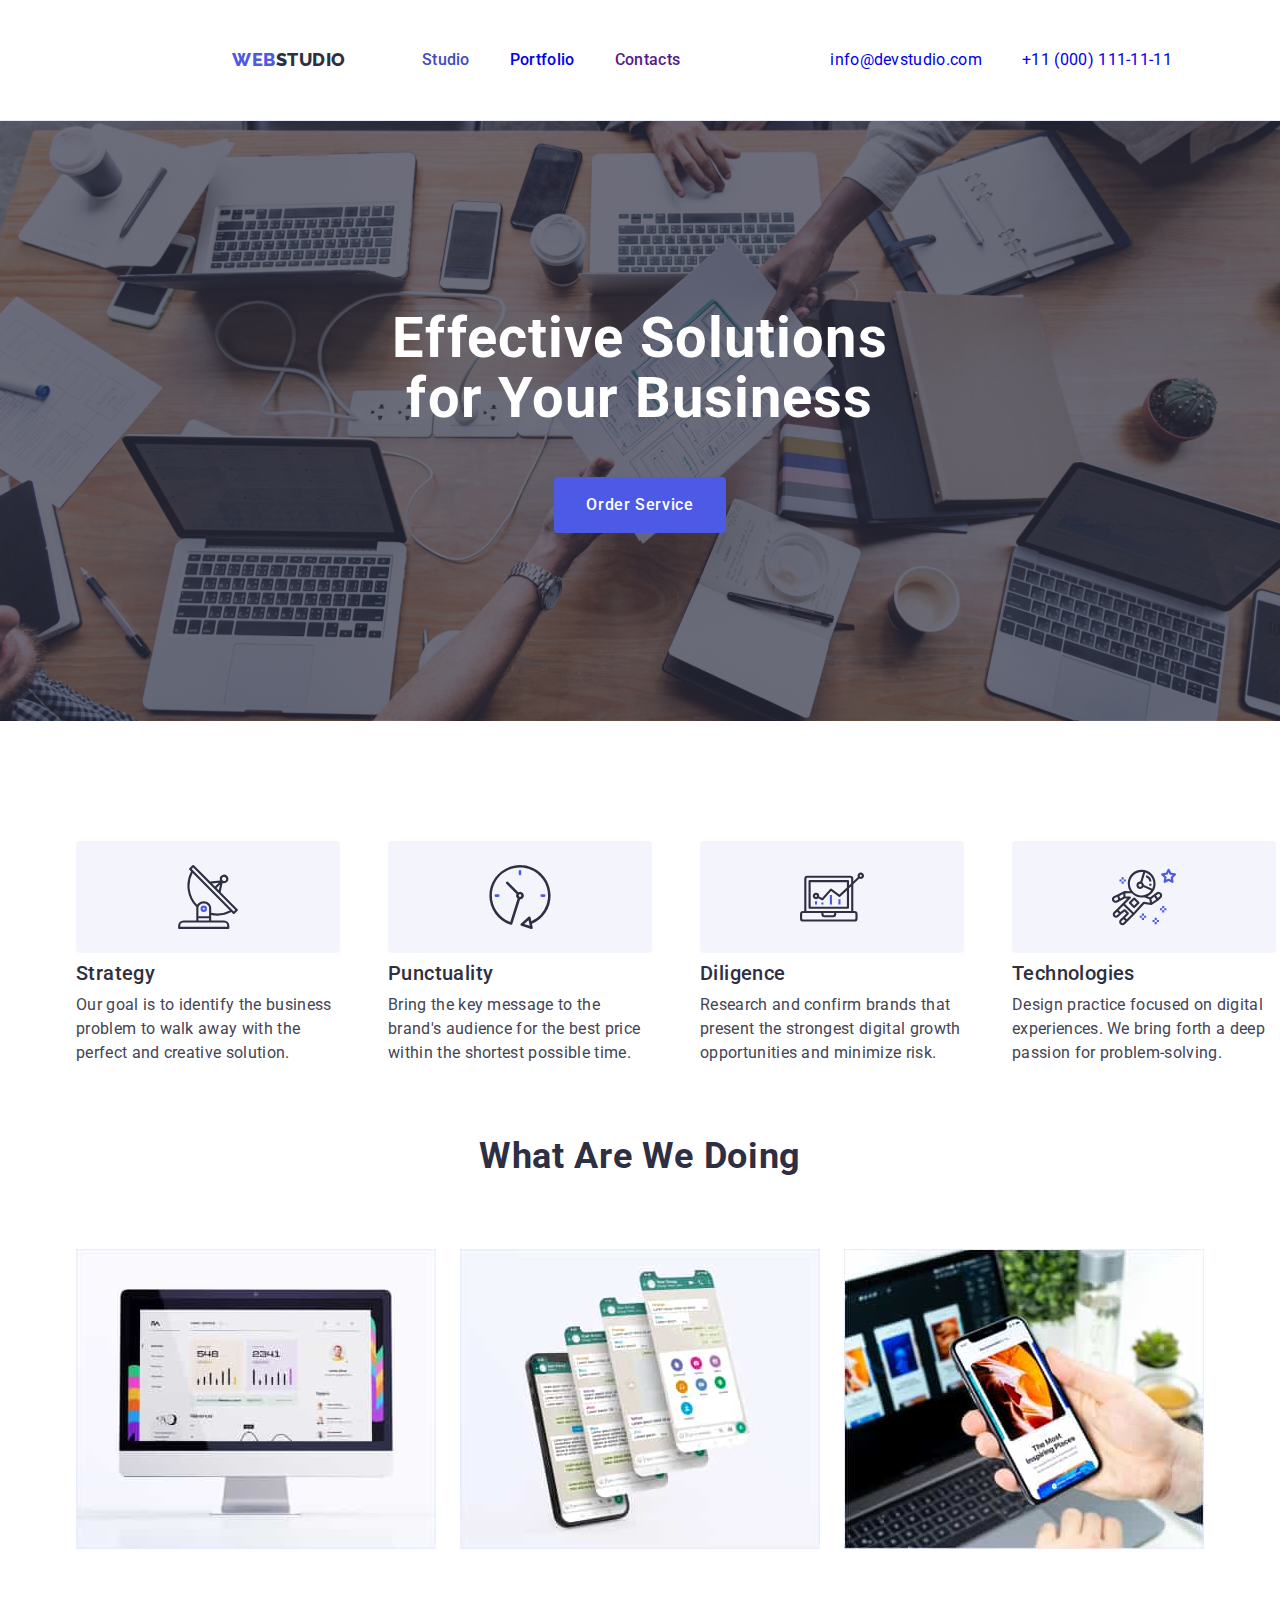
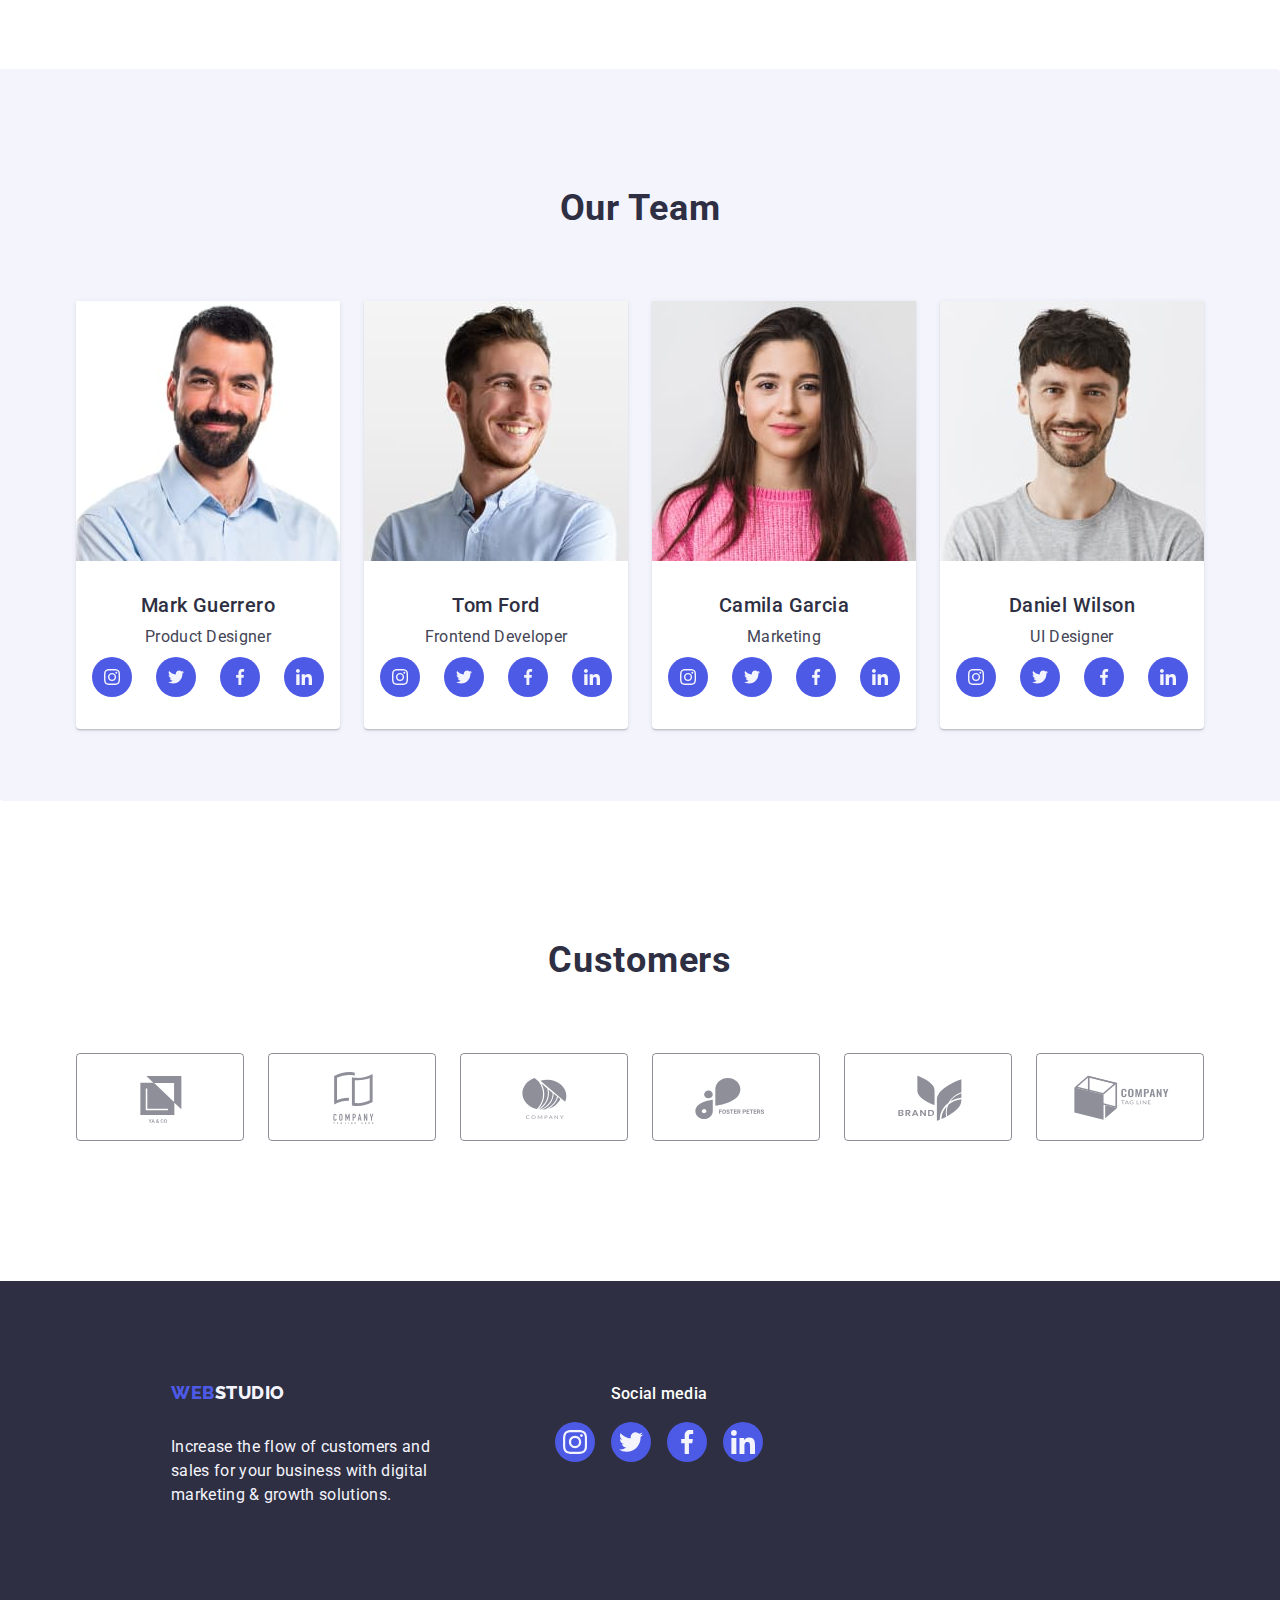
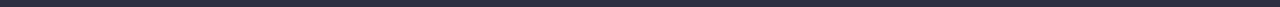
==== index.html @ 2aacd14a "Initial commit" ====
<!DOCTYPE html>
<html lang="en">
<head>
    <meta charset="UTF-8">
    <meta http-equiv="X-UA-Compatible" content="IE=edge" />
    <meta name="viewport" content="width=device-width, initial-scale=1.0">
    
    <link rel="preconnect" href="https://fonts.googleapis.com">
    <link rel="preconnect" href="https://fonts.gstatic.com" crossorigin>
    <link href="https://fonts.googleapis.com/css2?family=Raleway:wght@800&family=Roboto:wght@400;500;700;900&display=swap" rel="stylesheet"
    />
    <link href="https://cdn.jsdelivr.net/npm/modern-normalize@2.0.0/modern-normalize.min.css" rel="stylesheet">
    <link rel="stylesheet" href="./css/styles.css" />
    <!-- <link href="./css/modern-normalize.css" rel="stylesheet"> -->
    <title>Studio</title>
</head>
<body>
    <header class="header-main-class">
        <div class="container nav-all-container">
            <nav class="nav logo-box">
                <a class="logo link logo-layout" href="./index.html">Web<span class="studio-highlight">Studio</span>
                </a>
                <ul class="list menu-nav-box">
                    <li class="menu"><a class="link link-active" href="./index.html">Studio</a></li>
                    <li class="menu"><a class="link" href="./portfolio.html">Portfolio</a></li>
                    <li class="menu"><a class="link" href="">Contacts</a></li> 
                </ul>
            </nav>
            <address class="address">
                <ul class="list menu-address-box">
                    <li class="contact"><a class="link" href="mailto:info@devstudio.com">info@devstudio.com</a></li>
                    <li class="contact"><a class="link" href="tel:+110001111111">+11 (000) 111-11-11</a></li>
                </ul>
            </address>
        </div>
    </header>
    <main>
        <section class="header-main">
            <div class="header-main-layout container">
                <h1 class="title"><span>Effective Solutions</span><br/>for Your Business</h1>
                <button class="button-index modal-btn" type="button" data-modal-open>Order Service</button>
            </div>
        </section>            
        <section class="features-section">
            <div class="features-container container">
                <h2 class="visually-hidden">Solutions</h2>
                <ul class="list features-list">
                  <li class="features-elements list">
                    <div class="icons-container">
                        <svg class="svg-three" width="64" height="64"> <use href="./images/icons.svg#icon-antenna"></use>
                        </svg>
                    </div>
                   <h3 class="highlight-element">Strategy</h3>
                    <p class="akapit"> Our goal is to identify the business problem to walk away with the perfect and creative solution.
                    </p>
                  </li>
                <li class="features-elements list">
                    <div class="icons-container">

                            <svg class="svg-three" width="64" height="64">
                                <use href="./images/icons.svg#icon-clock"></use>
                            </svg>
                    </div>
                    <h3 class="highlight-element">Punctuality</h3>
                    <p class="akapit"> Bring the key message to the brand's audience for the best price within the shortest possible time.
                    </p>
                    </li>
                <li class="features-elements list">
                    <div class="icons-container">

                            <svg class="svg-three" width="64" height="64">
                                <use href="./images/icons.svg#icon-diagram"></use>
                            </svg>

                    </div>
                    <h3 class="highlight-element">Diligence</h3>
                    <p class="akapit">
                            Research and confirm brands that present the strongest digital growth opportunities and minimize risk.
                    </p>
                </li>
                <li class="features-elements list">
                    <div class="icons-container">

                            <svg class="svg-three" width="64" height="64">
                                <use href="./images/icons.svg#icon-astronaut"></use>
                            </svg>

                    </div>
                    <h3 class="highlight-element">Technologies</h3>
                    <p class="akapit">
                            Design practice focused on digital experiences. We bring forth a deep passion for problem-solving.
                    </p>
                </li>
                </ul>
            </div>   
        </section>
        <section class="scope-section list">
            <div class="container scope-section-container">
                <h2 class="subtitle">What are we doing</h2>
                <ul class="list image-container-all">
                    <li class="image-container">
                        <img class="img" src="./images/img_1.jpg" alt="computer" width="360" height="300" />
                    </li>
                    <li class="image-container">
                        <!-- <div class="image_container"> -->
                            <img class="img" src="./images/img_2.jpg" alt="mobilephone" width="360" height="300" />
                        <!-- </div> -->
                    </li>
                    <li class="image-container">
                        <!-- <div class="image_container"> -->
                            <img class="img" src="./images/img_3.jpg" alt="computer&mobilephone" width="360" height="300" />
                        <!-- </div> -->
                    </li>
                </ul>
            </div> 
        </section>
        <section class="people">
            <div class="container-our-team container">
                <h2 class="our-team">Our Team</h2>
                <ul class="list people-box">
                    <li class="list-people">
                        <img class="img" src="./images/img_5.jpg" alt="Smiling bearded man in middle age" width="264" height="260" />
                        <div class="names-positions-box">
                            <h3 class="people-names">Mark Guerrero</h3>
                            <p class="akapit position">Product Designer</p>
                            <ul class="socials list">
                                <li class="socials-logo">
                                    <a class="socials-link" href="">
                                        <svg class="svg-one" width="16" height="16">
                                            <use href="./images/icons.svg#icon-instagram"></use>
                                        </svg>
                                    </a>
                                </li>
                                <li class="socials-logo">
                                    <a class="socials-link" href="">
                                        <svg class="svg-one" width="16" height="16">
                                            <use href="./images/icons.svg#icon-twitter"></use>
                                        </svg>
                                    </a>
                                </li>
                                <li class="socials-logo">
                                    <a class="socials-link" href="">
                                        <svg class="svg-one" width="16" height="16">
                                            <use href="./images/icons.svg#icon-facebook"></use>
                                        </svg>
                                    </a>
                                </li>
                                <li class="socials-logo">
                                    <a class="socials-link" href="">
                                        <svg class="svg-one" width="16" height="16">
                                            <use href="./images/icons.svg#icon-linkedin"></use>
                                        </svg>
                                    </a>
                                </li>
                            </ul>
                        </div>
                    </li>
                    <li class="list-people">
                        <img class="img" src="./images/img_6.jpg" alt="Smiling young man in shirt" width="264" height="260" />
                        <div class="names-positions-box">
                            <h3 class="people-names">Tom Ford</h3>
                            <p class="akapit position">Frontend Developer</p>
                            <ul class="socials list">
                                <li class="socials-logo">
                                    <a class="socials-link" href="">
                                        <svg class="svg-one" width="16" height="16">
                                            <use href="./images/icons.svg#icon-instagram"></use>
                                        </svg>
                                    </a>
                                </li>
                                <li class="socials-logo">
                                    <a class="socials-link" href="">
                                        <svg class="svg-one" width="16" height="16">
                                            <use href="./images/icons.svg#icon-twitter"></use>
                                        </svg>
                                    </a>
                                </li>
                                <li class="socials-logo">
                                    <a class="socials-link" href="">
                                        <svg class="svg-one" width="16" height="16">
                                            <use href="./images/icons.svg#icon-facebook"></use>
                                        </svg>
                                    </a>
                                </li>
                                <li class="socials-logo">
                                    <a class="socials-link" href="">
                                        <svg class="svg-one" width="16" height="16">
                                            <use href="./images/icons.svg#icon-linkedin"></use>
                                        </svg>
                                    </a>
                                </li>
                            </ul>
                        </div>
                    </li>
                    <li class="list-people">
                        <img class="img" src="./images/img_7.jpg" alt="Smiling young woman in sweater" width="264" height="260" />
                        <div class="names-positions-box">
                            <h3 class="people-names">Camila Garcia</h3>
                            <p class="akapit position">Marketing</p>
                            <ul class="socials list">
                                <li class="socials-logo">
                                    <a class="socials-link" href="">
                                        <svg class="svg-one" width="16" height="16">
                                            <use href="./images/icons.svg#icon-instagram"></use>
                                        </svg>
                                    </a>
                                </li>
                                <li class="socials-logo">
                                    <a class="socials-link" href="">
                                        <svg class="svg-one" width="16" height="16">
                                            <use href="./images/icons.svg#icon-twitter"></use>
                                        </svg>
                                    </a>
                                </li>
                                <li class="socials-logo">
                                    <a class="socials-link" href="">
                                        <svg class="svg-one" width="16" height="16">
                                            <use href="./images/icons.svg#icon-facebook"></use>
                                        </svg>
                                    </a>
                                </li>
                                <li class="socials-logo">
                                    <a class="socials-link" href="">
                                        <svg class="svg-one" width="16" height="16">
                                            <use href="./images/icons.svg#icon-linkedin"></use>
                                        </svg>
                                    </a>
                                </li>
                            </ul>
                        </div>
                    </li>
                    
                    <li class="list-people">
                        <img class="img" src="./images/img_8.jpg" alt="Smiling bearded young man in tshirt" width="264" height="260" />
                        <div class="names-positions-box">
                            <h3 class="people-names">Daniel Wilson</h3>
                            <p class="akapit position">UI Designer</p>
                            <ul class="socials list">
                                <li class="socials-logo">
                                    <a class="socials-link" href="">
                                        <svg class="svg-one" width="16" height="16">
                                            <use href="./images/icons.svg#icon-instagram"></use>
                                        </svg>
                                    </a>
                                </li>
                                <li class="socials-logo">
                                    <a class="socials-link" href="">
                                        <svg class="svg-one" width="16" height="16">
                                            <use href="./images/icons.svg#icon-twitter"></use>
                                        </svg>
                                    </a>
                                </li>
                                <li class="socials-logo">
                                    <a class="socials-link" href="">
                                        <svg class="svg-one" width="16" height="16">
                                            <use href="./images/icons.svg#icon-facebook"></use>
                                        </svg>
                                    </a>
                                </li>
                                <li class="socials-logo">
                                    <a class="socials-link" href="">
                                        <svg class="svg-one" width="16" height="16">
                                            <use href="./images/icons.svg#icon-linkedin"></use>
                                        </svg>
                                    </a>
                                </li>
                            </ul>
                        </div>
                    </li>
                </ul>
            </div>
        </section>
        <section class="section-clients">
            <div class="container">
                <h2 class="clients-title">Customers</h2>
                <ul class="list clients">
                    <li class="clients-link-list">
                        <a class="clients-link" href="">
                            <svg class="svg-two" width="104" height="56"> 
                                <use href="./images/icons.svg#icon-Customer_Logo_1"></use>
                            </svg>
                        </a>
                    </li>
                    <li class="clients-link-list">
                        <a class="clients-link" href="">
                            <svg class="svg-two" width="104" height="56">
                                <use href="./images/icons.svg#icon-Customer_Logo_2"></use>
                            </svg>
                        </a>
                    </li>
                    <li class="clients-link-list">
                        <a class="clients-link" href="">
                            <svg class="svg-two" width="104" height="56">
                                <use href="./images/icons.svg#icon-Customer_Logo_3"></use>
                            </svg>
                        </a>
                    </li>
                    <li class="clients-link-list">
                        <a class="clients-link" href="">
                            <svg class="svg-two" width="104" height="56">
                                <use href="./images/icons.svg#icon-Customer_Logo_4"></use>
                            </svg>
                        </a>
                    </li>
                    <li class="clients-link-list" >
                        <a class="clients-link" href="">
                            <svg class="svg-two" width="104" height="56">
                                <use href="./images/icons.svg#icon-Customer_Logo_5"></use>
                            </svg>
                        </a>
                    </li>
                    <li class="clients-link-list">
                        <a class="clients-link" href="">
                            <svg class="svg-two" width="104" height="56">
                                <use href="./images/icons.svg#icon-Customer_Logo_6"></use>
                            </svg>
                        </a>
                    </li>
                </ul>
            </div>
        </section>
    </main>

        <footer class="page-footer">
            <div class="footer-container container">
                <div class="footer-logo-akapit">
                    <a class="logo link logo-footer-box" href="./index.html">
                        Web<span style="color:#F4F4FD" class="studio-highlight">Studio</span>
                    </a>
                    <p class="footer-info">
                        Increase the flow of customers and sales for your business with digital marketing & growth solutions.
                    </p>
                </div>
                <div class="footer-socials-container">
                    <p class="text-akapit-socials">Social media</p>
                    <ul class="footer-socials footer-list">
                        <li class="socials-logo">
                            <a class="footer-socials-link" href="">
                                <svg class="svg-one" width="24" height="24">
                                    <use href="./images/icons.svg#icon-instagram"></use>
                                </svg>
                            </a>
                        </li>
                        <li class="socials-logo">
                            <a class="footer-socials-link" href="">
                                <svg class="svg-one" width="24" height="24">
                                    <use href="./images/icons.svg#icon-twitter"></use>
                                </svg>
                            </a>
                        </li>
                        <li class="socials-logo">
                            <a class="footer-socials-link" href="">
                                <svg class="svg-one" width="24" height="24">
                                    <use href="./images/icons.svg#icon-facebook"></use>
                                </svg>
                            </a>
                        </li>
                        <li class="socials-logo">
                            <a class="footer-socials-link" href="">
                                <svg class="svg-one" width="24" height="24">
                                    <use href="./images/icons.svg#icon-linkedin"></use>
                                </svg>
                            </a>
                        </li>
                    </ul>
                </div>
            </div>
        </footer>
        <!--  do backdrop okna modalnego dodaj jako tekst: data-modal -->
        <div class="backdrop is-hidden" data-modal>
            <div class="modal">
                <button type="button" class="close-btn" data-modal-close>
                    <svg class="svg-four" width="8" height="8">
                        <use href="./images/icons.svg#icon-close"></use>
                    </svg>
                </button>
            </div>
        </div>
               
        <script src="./js/modal.js"></script>
</body>
</html>
---- css/styles.css ----
*, *::before, *::after {
    box-sizing: border-box;
    padding: 0;
    margin: 0;    
}

.img {
    display: block;
    max-width: 100%;
    height: auto;
}

:root {
    --iris-color: #4D5AE5;
    --ocean-color: #404BBF;
    --navyblue-color:#2E2F42;
    --green-color: #31D0AA;
    --slate-color: #434455;
    --light-slate-color: #8E8F99;
    --cornflower-color: #E7E9FC;
    --cloud-color: #F4F4FD;
    --navyblue-modal-color: #2E2F42;
    --grey-color: #2E2F42;
    --white-color: #FFFFFF;
    --dairy-color: #FCFCFC;   
    }

body {
    font-family: 'Roboto', sans-serif;
    color: var(--slate-color);
    line-height: 1.6;
    background-color: var(--white-color);
}

header {
    background-color: var(--white-color);
}

a {
    text-decoration: none;
}

/* klasa menu dla index.html */
.menu {
    color: var(--navyblue-color);
    font-weight: 500;
    font-size: 16px;
    line-height: 1.5;
    letter-spacing: 0.02em;
    padding: 24px 0;
    display: inline-block;
}

.menu:hover,
.menu:focus {
    color: var(--ocean-color);
}

.menu:active {
    color: var(--ocean-color);
}

/* tu skonczylam sprawdzac */
/* dodac address list slate na ocean */

.contact {
    font-size: 16px;
    line-height: 1.5;
    letter-spacing: 0.02em;
    color: var(--slate-color);
    padding: 24px 0;
}
.contact:hover,
.contact:focus {
    color: var(--ocean-color);
}
.contact:active {
    color: var(--ocean-color);
}

.contact {
    font-size: 16px;
    line-height: 1.5;
    letter-spacing: 0.02em;
    font-weight: 400;
}

/* main section h1, przycisk Order Service na index.html przyciski w portfolio*/

.list-buttons {
    font-size: 56px;
    line-height: 1.07;
    text-align: center;
    letter-spacing: 0.02em;
    color: var(--white-color);
}

/* main section, przycisk Order Service na index.html 
/* class= "buttons" */
.button-index {
    font-family: inherit;
    list-style: none;
    font-family: "Roboto", sans-serif;
    font-weight: 500;
    font-size: 16px;
    line-height: 1.5;
    letter-spacing: 0.04em;
    color: var(--white-color);
    background-color: var(--iris-color);
    cursor: pointer;
    padding: 16px 32px 16px 32px;
    min-width: 169px;
    border: none;
    border-radius: 4px;
    transition: background-color 250ms cubic-bezier(0.4, 0, 0.2, 1);
}

/* .button-index {
    display: block;
    justify-content: center;
    height: 56px;
    margin-top: 48px;
    margin: auto;
} */



.button-index:focus,
.button-index:hover {
    color: var(--white-color);
    background-color: var(--ocean-color);
    cursor: pointer;
}

/* tło dla tekstu effective solutions w HERO SECTION index.html */
.header-main {
    padding: 188px 0;
    max-width: 1440px;
    width: 100%;
    background-color: #2E2F42;
    background-image: linear-gradient(rgba(46, 47, 66, 0.7), rgba(46, 47, 66, 0.7)), url(../images/people-office-1.jpg);
    /* background: linear-gradient(rgba(46,47,66,0.7), rgba(46,47,66,0.7)), url(./images/people-office\ 1.jpg), var(--grey-color, #2e2f42); */
    background-size: cover;
    background-position: center;
    background-repeat: no-repeat;
    margin: auto;
}
.header-main-layout {
    display: flex;
    flex-direction: column;
    align-items: center;
}
/* nagłówek h1 */
.title {
    font-weight: 700;
    font-size: 56px;
    line-height: 1.07;
    text-align: center;
    letter-spacing: 0.02em;
    color: #FFFFFF;
    margin-bottom: 48px;
    max-width: 496px;
}
/* przycisk order service dla index.html */

/* logo w nawigacji */
.logo {
    font-family: "Raleway", sans-serif;
    font-weight: 800;
    font-size: 18px;
    line-height: 1.17;
    letter-spacing: 0.03em;
    text-decoration: none;
    text-transform: uppercase;
    color: var(--iris-color);
    }

    /* logo dwukolorowe WEBSTUDIO */
.highlight {
     color: var(--iris-color);
}
.studio-highlight {
    color: var(--navyblue-color);
}

.list {
    list-style: none;
    font-style: normal;
}

.link {
    text-decoration: none;
    display: inline-block;
    transition: color 250ms cubic-bezier(0.4, 0, 0.2, 1);
}

.pointer {
    cursor: pointer;
}

.address {
    font-style: normal;
    transition: color 250ms cubic-bezier(0.4, 0, 0.2, 1);
}

/* druga sekcja 'Solutions' */
.list features {
    list-style: none;
}
.highlight-element {
    font-family: "Roboto", sans-serif;
    font-weight: 500;
    font-size: 20px;
    line-height: 1.2;
    letter-spacing: 0.02em;
    color: var(--navyblue-color);
    margin-bottom: 8px;
    text-align: center;
}
.akapit {
    font-family: "Roboto", sans-serif;
    font-weight: 400;
    font-size: 16px;
    line-height: 1.5;
    letter-spacing: 0.02em;
    color: var(--slate-color);
    text-align: left;
}
/* trzecia sekcja 'What we are doing'*/
.subtitle {
    font-size: 36px;
    line-height: 1.11;
    text-align: center;
    letter-spacing: 0.02em;
    text-transform: capitalize;
    text-decoration: none;
    color: var(--navyblue-color);
}

/* czwarta sekcja Our Team */
.people {
    background-color: var(--cloud-color);
}
.our-team {
    font-size: 36px;
    line-height: 1.11;
    text-align: center;
    letter-spacing: 0.02em;
    text-transform: capitalize;
    text-decoration: none;
    color: var(--navyblue-color);
}

.people-names {
    font-weight: 500;
    font-size: 20px;
    line-height: 1.2;
    letter-spacing: 0.02em;
    text-decoration: none;
    color: var(--navyblue-color);
}

.list-people {
    color: var(--slate-color);
    background-color: var(--white-color);
}
    
/* Dodanie ikon SVG social media */
.socials {
    display: flex;
    justify-content: center;
    align-items: center;
    gap: 24px;
    margin-top: 8px;
}

.socials-logo {
    width: 40px;
    height: 40px;
}

/* Dla linku w klasie ustawiony jest styl width: 100%,
który ustawia szerokość elementu na 100% szerokości kontenera rodzicielskiego. Dla linku w klasie ustawiony jest styl height: 100%, który ustawia wysokość elementu na 100% wysokości kontenera rodzicielskiego */
.socials-link {
    width: 100%;
    height: 100%;
    background-color: var(--iris-color);
    border-radius: 50%;
    display: flex;
    align-items: center;
    justify-content: center;
    transition: background-color 250ms cubic-bezier(0.4, 0, 0.2, 1);
}
.socials-link:hover {
    background-color: var(--ocean-color);
}
.socials-link:focus {
    background-color: var(--ocean-color);
}
.socials-link:active {
    background-color: var(--ocean-color);
}
.svg-one {
    fill: #F4F4FD;
}
/* Dla znacznika svg w klasie ustawiony jest styl fill: currentColor;służący do ustawienia wartości koloru odpowiadającej elementowi rodzicielskiemu (w tym celu należy usunąć właściwość fill w sprite dla ikony) */
.svg-two {
    fill: currentColor;
}

/* Sekcja 5 Klienci */
.section-clients {
    padding-top: 120px;
    padding-bottom: 120px;
    display: flex;
    justify-content: center;
    height: 200px;
    margin: 120px 0;
    align-items: center;
}

/* nagłówek h2 Customers */
.clients-title {
    font-weight: 700;
    font-size: 36px;
    line-height: 1.11;
    text-align: center;
    letter-spacing: 0.02em;
    text-transform: capitalize;
    color: var(--navyblue-color);
    margin-bottom: 72px;
}
/* lista klientów clients */
.clients {
    display: flex;
    justify-content: space-evenly;
    flex-wrap: wrap;
    gap: 24px;
}
/* Dla pierwszego punktu listy clients */
.clients-link-list {
    /* flex-basis: calc((100% - 120px) / 2); */
    width: calc((100% - 120px) / 6);
    height: 88px;
}
/* W pierwszym punkcie listy znajduje się link */
.clients-link {
    width: 100%;
    height: 100%;
    display: flex;
    align-items: center;
    justify-content: center;
    color: var(--light-slate-color);
    border: 1px solid var(--light-slate-color);
    border-radius: 4px;
    transition: border-color 250ms cubic-bezier(0.4, 0, 0.2, 1), color 250ms cubic-bezier(0.4, 0, 0.2, 1);
}

.clients-link:hover,
.clients-link:focus {
    border-color: var(--ocean-color);
    color: var(--ocean-color);
}
.clients-link:active {
    color: var(--ocean-color);
    border-color: var(--ocean-color);
}

/* sekcja main dla portfolio.html */
.buttons {
    list-style: none;
    font-family: "Roboto", sans-serif;
    font-weight: 500;
    font-size: 16px;
    line-height: 1.5;
    letter-spacing: 0.04em;
    color: var(--iris-color);
    background-color: var(--cloud-color);
 }

.buttons:focus,
.buttons:hover {
    color: var(--white-color);
    background-color: var(--ocean-color);
    box-shadow: 0px 3px 1px rgba(0, 0, 0, 0.1), 0px 2px 1px rgba(0, 0, 0, 0.08), 0px 2px 2px rgba(0, 0, 0, 0.12);
    cursor: pointer;
    }

/* nie moze byc pusty naglowek dla portfolio.html*/
.visually-hidden {
    color: var(--white-color);
}

.list {
    list-style: none;
}

.header-list {
    font-weight: 500;
    font-size: 20px;
    line-height: 1.2;
    letter-spacing: 0.02em;
    color: #2e2f42;
}

.paragraph {
    font-size: 16px;
    line-height: 1.5;
    letter-spacing: 0.02em;
    color: var(--slate-color);
}

.link{
    text-decoration: none;
}

/* nagłówek - dodwanie kontenerów lekcja 3*/

/* nawigacja dla Index i Portfolio*/
/* Dla headera przypisane są klasy */
.header-main-class {
    display: flex;
    border-bottom: 1px solid #E7E9FC;
    box-shadow: 0px 2px 1px rgba(46, 47, 66, 0.08), 0px 1px 1px rgba(46, 47, 66, 0.16), 0px 1px 6px rgba(46, 47, 66, 0.08);
}
/* Wewnątrz headera znajduje się div - kontener zawierający wszystkie pozostałe elementy headera */
.nav-all-container {
    display: flex;
    /* gap: 332px; */
    /* justify-content: first baseline; */
    align-items: center;
    width: 1440px;
    /* margin-bottom: 16px; */
}
/* Dla kontenera przypisana jest dodatkowa domyślna klasa container,która służy do standaryzacji rozmiarów treści */
.container {
    width: 1158px;
    margin: 0 auto;
    padding-left: 15px;
    padding-right: 15px;
}
/* Wewnątrz headera znajduje się nav */
/* Dla nav styl display: flex;służący do ułożenia logo i menu w jednym wierszu; styl align-items: center;
służący do pionowego wyrównania nawigacji i kontaktów */
.nav {
    display: flex;
    justify-content: flex-start;
    align-items: center;
    background-color: var(--white-color);
    /* padding: 20px; */
    border-color: var(--cornflower-color);
}
/* Wewnątrz nawigacji znajduje się logo */
.logo {
    margin-left: 156px;
    margin-right: 76px;
}
/* Wewnątrz nawigacji znajduje się menu "menu-nav-box" */
.menu-nav-box {
    display: flex;
    gap: 40px;
    margin-right: 150px;
}

.link-active {
    position: relative;
    color: var(--ocean-color);
    transition: color 250ms cubic-bezier(0.4, 0, 0.2, 1);
}
/* Wewnątrz znacznika address znajduje się lista,
dla której przypisane są klasy */
.menu-address-box {
    display: flex;
    justify-content: center;
    align-items: center;
    gap: 40px;
    padding: 24px 0;
}
.logo-box {
    display: flex;
    justify-content: center;
    align-items: center;
}
.logo-layout {
    margin-right: 76px;
    padding: 24px 0;
    display: inline-block;
}

/* sekcja pierwsza description Solutions */
/* .descriptions {
    padding-top: 188px;
    padding-bottom: 188px;
} */
.title {
    display:block;
    max-width: 496px;
    margin: auto;
    margin-bottom: 48px;
}


/* druga sekcja Solutions */
.features-section {
    display: flex;
    padding-top: 120px;
    padding-bottom: 120px;
}
.features-list {
    display: flex;
    gap: 24px;
    /* flex-wrap: wrap; */
    /* margin-right: 24px; */
    /* width: calc((100% - 72px)/4); */
}
/* Dla pierwszego punktu listy w klasie ustawiony jest styl width: calc((100% - 72px) / 4); służący do określenia szerokości punktu listy (odejmujemy sumę odstępów między punktami od całkowitej szerokości ekranu i dzielimy to przez liczbę punktów listy) (można również użyć width calc((100% - 3 * 24px) / 4) lub flex-basis: calc((100% - 3 * 24px) / 4), lub flex-basis: calc((100% - 72px) / 4)) */
.features-elements {
    flex-basis: 100%;
    flex-basis: calc((100% - 72px) / 2);
    flex-basis: calc((100% - 72px) / 4);
}

.icons-container {
    display: flex;
    align-items: center;
    justify-content: center;
    /* height: 112px; */
    background-color: #F4F4FD;
    background-size: 264px;
    padding: 24px 100px;
    border-radius: 4px;
    margin-bottom: 8px;
}



/* nagłówek h3 np.Strategy */
.highlight-element {
    /* width: 264px;
    height: 24px; */
    margin-bottom:8px;
    text-align: left;
    /* line-height: 24px;
    font-size: 20px; */
}
.akapit {
    width: 264px;
    height: 24px;
    font-size: 16px;
}

/* wzorzec .visually-hidden do ukrycia nagłówka (zbiór styli wykorzystywanych do pełnego ukrycia elementu)*/
.visually-hidden {
    position: absolute;
    width: 1px;
    height: 1px;
    margin: -1px;
    border: 0;
    padding: 0;
    white-space: nowrap;
    clip-path: inset(100%);
    clip: rect(0 0 0 0);
    overflow: hidden;
}
.features-elements {
    display: flex;
    flex-direction: column;
    margin-right: 24px;

}
.logo-footer-box {
    margin-bottom: 16px;
}

/* trzecia sekcja images What are we doing */
.scope-section {
    display: block;
    /* display: flex;
    flex-direction: column; */
    padding-bottom: 120px 0;
    /* margin-bottom: 10px; */
}
/* nagłówek h2 What are we doing */
.subtitle {
    font-weight: 700;
    font-size: 36px;
    line-height: 1.11;
    text-align: center;
    letter-spacing: 0.02em;
    text-transform: capitalize;
    color: var(--navyblue-color);
    margin-bottom: 72px;
    /* padding-bottom: 120px; */
    /* display: flex; */
    /* justify-content: center; */
}
/* Dla listy w klasie ustawiony jest styl display: flex;
służący do ułożenia elementów listy poziomo w rzędzie */
.image-container-all {
    display: flex;
    gap: 24px;
    /* padding-bottom: 120px;
    margin-bottom: 120px; */
}
/* Dla pierwszego punktu listy przypisane są klasy o długości co najmniej 3 znaków,składające się z małych liter alfabetu łacińskiego i mogące zawierać myślnik lub podkreślnik */
/* Dla pierwszego punktu listy w klasie ustawiony jest styl width: calc((100% - 48px) / 3);
służący do określenia szerokości punktu listy (odejmujemy sumę odstępów między punktami od całkowitej szerokości ekranu i dzielimy to przez liczbę punktów listy) (można użyć width: calc((100% - 3 * 16px) / 3) lub flex-basis: calc((100% - 48px) / 3), lub flex-basis: calc((100% - 3 * 16px) / 3)) */
.image-container {
    width: calc((100% - 48px)/3);
}

/* czwarta sekcja our team */
.people {
    height: 732px;
    padding-bottom: 120px;
    padding-top: 120px;
    display: flex;
    flex-direction: column;
    border-top-left-radius: 0px;
    border-top-right-radius: 0px;
    border-top-right-radius: 4px;
    border-bottom-left-radius: 4px;
    margin-top: 120px;
}
/* .container-our-team {
    display: inline; */
    /* display: block; */
    /* display: flex;
    flex-direction: column;
    border-radius: 0px 0px 4px 4px;
    width: 1440px;
    height: 732px;
} */
/* nagłówek h2 our team */
.our-team {
    font-weight: 700;
    font-size: 36px;
    line-height: 1.11;
    text-align: center;
    letter-spacing: 0.02em;
    text-transform: capitalize;
    color: var(--navyblue-color);
    margin-bottom: 72px;
    /* justify-content: center; */
}
/* cały box dla zdj nagłówka h3 i paragrafu */
.people-box {
    display: flex;
    flex-wrap: wrap;
    justify-content: center;
    gap: 24px;
}
/* Dla pierwszego punktu listy */
.list-people {
    background-color: var(--white-color);
    display: flex;
    flex-direction: column;
    border-radius: 0px 0px 4px 4px;
    flex-basis: 100%;
    max-width: 264px;
    /* width: 1440px;
    height: 380px; */
    /* width: calc((100% - 72px)/4); */
    box-shadow: 0px 2px 1px 0px rgba(46, 47, 66, 0.08), 0px 1px 1px 0px rgba(46, 47, 66, 0.16), 0px 1px 6px 0px rgba(46, 47, 66, 0.08);
    /* box-shadow: 0px 1px 6px rgba(46,47,66,0.08), 0px 1px 1px rgba(46,47,66,0.16), 0px 2px 1px rgba(46,47,66,0.08); */
}
/* W pierwszym punkcie listy znajduje się div,który służy jako kontener dla imienia pracownika i nazwy jego stanowiska */
.names-positions-box {
    display: flex;
    flex-direction: column;
    align-items: center;
    padding: 32px 0;
    /* width: 264px;
    height: 168px; */
}
/* nagłówek h3 imie i nazwisko */
.people-names {
    font-weight: 500;
    font-size: 20px;
    line-height: 1.2;
    letter-spacing: 0.02em;
    color: var(--navyblue-color);
    margin-bottom: 8px;
    text-align: center;
}
/* W kontenerze drugim elementem jest akapit p */
.position {
    font-size: 16px;
    line-height: 1.5;
    letter-spacing: 0.02em;
    color: var(--slate-color);
    text-align: center;
}


/* --------------------- FOOTER ---------------------*/
.page-footer {
    background-color: #2e2f42;
    padding-top: 100px;
    padding-bottom: 100px;
    margin-top: 120px;
}

.p {
    font-size: 16px;
    color: #F4F4FD;
}

/* Dla div w klasie ustawiony jest styl align-items: baseline,
który ustawia wyrównanie elementów w kierunku poprzecznym wzdłuż głównej osi kontenera względem linii bazowej tekstu pierwszego wiersza każdego elementu */
.footer-container {
    display: flex;
    align-items: baseline;
    flex-wrap: wrap;
    width: 1440px;
    /* height: 312px; */
}
.footer-logo-akapit {
    margin-right: 120px;
}
.logo {
    font-family: "Raleway", sans-serif;
    color: var(--iris-color);
    font-size: 18px;
    font-weight: 800;
    text-transform: uppercase;
    line-height: 1.17;
    letter-spacing: 0.03em;
}
/* .logo-footer-box {
    display: inline-block;
    margin-bottom: 16px;
} */

.footer-info {
    line-height: 1.5;
    color: var(--cloud-color);
    letter-spacing: 0.02em;
    display: block;
    margin-left: 156px;
    width: 264px;
    margin-top: 16px;
}

.text-akapit-socials {
    font-weight: 500;
    font-size: 16px;
    font-style: normal;
    line-height: 24px;
    letter-spacing: 0.32px;
    color: var(--white-color);
    margin-bottom: 16px;
    text-align: center;
}
.footer-socials {
    display: flex;
    gap: 16px;
    justify-content: space-evenly;
}
.footer-list {
    list-style: none;
}

.footer-socials-link {
    width: 100%;
    height: 100%;
    background-color: var(--iris-color);
    border-radius: 50%;
    display: flex;
    align-items: center;
    justify-content: center;
    transition: background-color 250ms cubic-bezier(0.4, 0, 0.2, 1);
}
.footer-socials-link:hover,
.footer-socials-link:focus {
    background-color: var(--green-color);
}
.footer-socials-link:active {
    background-color: var(--green-color);
}

/* strona Portfolio.html main */

/* Wewnątrz znacznika main znajduje się sekcja utworzona za pomocą znacznika section */
.buttons-main {
    padding-top: 96px;
    padding-bottom: 120px;
}
/* Cała treść sekcji jest umieszczona w kontenerze utworzonym przy użyciu znacznika div. Dla tego div przypisana jest domyślna klasa container. Wewnątrz kontenera znajduje się lista */

/* display flex służy do ułożenia elementów listy poziomo w jednym rzędzie; justify-content: center służy do wyśrodkowania elementów potomnych listy; styl gap: 24px służy do określenia odstępów między punktami listy; styl margin-bottom: 72px,
który służy do określenia odstępu od listy */
.list-buttons {
    display: flex;
    justify-content: center;
    gap: 24px;
    margin-bottom: 72px;
}
/* W pierwszym punkcie listy znajduje się przycisk */
.buttons {
    padding: 12px 24px;
    border: 1px solid #e7e9fc;
    border-radius: 4px;
}
.buttons:focus,
.buttons:hover {
    border: 1px solid transparent;
    border-radius: 4px;
}
/* Jeszcze jedna lista wewnątrz kontenera - zdjęcia - styl flex-wrap: wrap;służący do przenoszenia elementów listy do nowego wiersza, jeśli nie ma wystarczająco dużo miejsca w poprzednim*/
.buttons-link {
    display:flex;
    flex-wrap: wrap;
    column-gap: 24px;
    row-gap: 48px;
}
/* Dla pierwszego punktu listy w klasie ustawiony jest styl width: calc((100% - 48px) / 3);służący do określenia szerokości punktu listy (odejmujemy sumę odstępów między punktami od całkowitej szerokości ekranu i dzielimy to przez liczbę punktów listy w jednym wierszu) */
.list-link-buttons {
    width: calc((100% - 48px) / 3);
    display: block;
    transition: box-shadow 250ms cubic-bezier(0.4, 0, 0.2, 1);
}

/* Przy najechaniu na link, zastosowany do niego zostaje styl box-shadow o wartości 0px 1px 6px rgba(46, 47, 66, 0.08),0px 1px 1px rgba(46, 47, 66, 0.16), 0px 2px 1px rgba(46, 47, 66, 0.08);służący do określenia cienia dla elementu przy najechaniu myszą */
.image-link {
    display: block;
}
.image-link:focus,
.image-link:active,
.image-link:hover {
    box-shadow:
    0px 1px 6px rgba(46, 47, 66, 0.08),
    0px 1px 1px rgba(46, 47, 66, 0.16),
    0px 2px 1px rgba(46, 47, 66, 0.08);
}

/* Wewnątrz pierwszego punktu listy znajduje się link. W linku znajduje się kontener dla nazwy i kategorii aplikacji,
który jest utworzony za pomocą znacznika div*/
.name-cat-app-box {
    padding: 32px 16px;
    border: 1px solid #e7e9fc;
    border-top: none;
}
/* Dla nagłówka w klasie ustawiony jest styl margin-bottom: 8px,który służy do określenia odstępu między akapitem a nagłówkiem */
.header-list {
    margin-bottom: 8px;
}

.list-link-buttons:hover .overlay-text,
.list-link-buttons:focus .overlay-text {
    transform: translateY(0%);
}


/* ========= START BACKDROP ========== */

/* Otwieranie/zamykanie okna modalnego Okno modalne z formularzem zgłoszeniowym otwiera się po kliknięciu na przycisk "Zamów usługę" . Aby skrypt działał,
musisz dodać specjalne atrybuty do znaczników HTML,po których skrypt wyszukuje elementy: data-modal-open - do przycisku otwierania okna modalnego. data-modal-close - do przycisku zamykania okna modalnego. data-modal - do backdrop okna modalnego.*/
/* Dla div w klasie ustawiony jest styl position: fixed,
który unieruchamia element na stronie i nie pozwala mu przesuwać się względem jego kontenera lub elementu nadrzędnego podczas przewijania strony */
.backdrop {
    position: fixed;
    left: 0;
    top: 0;
    width: 100%;
    height: 100%;
    background-color: rgba(46,47,66,0.4);
    transition: opacity 250ms cubic-bezier(0.4, 0, 0.2, 1), visibility 250ms cubic-bezier(0.4, 0, 0.2, 1);
}
.modal {
    position: absolute;
    left: 50%;
    top: 50%;
    transform: translate(-50%,-50%) scale(1);
    width: 408px;
    min-height: 584px;
    border-radius: 4%;
    background-color: var(--dairy-color);
    box-shadow: 0px 1px 1px rgba(0, 0, 0, 0.14), 0px 1px 3px rgba(0, 0, 0, 0.12), 0px 2px 1px rgba(0, 0, 0, 0.2);
    border-radius: 4px;
    transition: transform 250ms cubic-bezier(0.4, 0, 0.2, 1);
}
.close-btn {
    position: absolute;
    top: 24px;
    right: 24px;
    width: 24px;
    height: 24px;
    background-color: var(--cornflower-color);
    border: 1px solid rgba(0, 0, 0, 0.1);
    border-radius: 50%;
    display: flex;
    align-items: center;
    justify-content: center;
    cursor: pointer;
    transition: background-color 250ms cubic-bezier(0.4, 0, 0.2, 1), border 250ms cubic-bezier(0.4, 0, 0.2, 1);
}

.close-btn:hover {
    background-color: #404bbf;
    border: none;
    background-color: #404bbf;
}
.close-btn:focus {
    background-color: #404bbf;
    border: none;
}

.is-hidden {
    opacity: 0;
    visibility: hidden;
    pointer-events: none;
}
/* ============= END BACKDROP ============ */

/* Portfolio przyciski */
.buttons {
    transition: color 250ms cubic-bezier(0.4, 0, 0.2, 1), background-color 250ms cubic-bezier(0.4, 0, 0.2, 1), border-color 250ms cubic-bezier(0.4, 0, 0.2, 1), box-shadow 250ms cubic-bezier(0.4, 0, 0.2, 1);
}

  /* Karta transition dla Portfolio*/
.img-transition {
    width: 360px;
    border:none;
    color: var(--cloud-color);
    font-size: 32px;
    position: relative;
    overflow: hidden;
    transition: box-shadow 250ms cubic-bezier(0.4, 0, 0.2, 1);
    }

.link-active::after{
    content:"";
    position: absolute;
    left: 0;
    bottom: -1px;
    height: 4px;
    background-color: #404bbf;
    border-radius: 2px;
}
/* .img-transition::after {
    content: "14 Stylish and User-Friendly App Design Concepts · Task Manager App · Calorie Tracker App · Exotic Fruit Ecommerce App · Cloud Storage App";
    position: absolute;
    left: 0;
    bottom: -1px;
    height: 4px;
    background-color: #404bbf;
    border-radius: 2px;
} */

/* .img-transition:hover::after {
    transform: translateY(0%);
}
.img-transition:focus::after {
    transform: translateY(0%);
} */
.img-transition:hover .overlay-text,
.img-transition:focus .overlay-text {
    transform: translateY(0%);
}

.img-trans-box {
    position: relative;
    overflow: hidden;
}

.overlay-text {
    position: absolute;
    top: 0;
    font-size: 16px;
    line-height: 1.5;
    letter-spacing: 0.02em;
    color: var(--cloud-color);
    padding: 40px 32px;
    background-color: var(--iris-color);
    width: 100%;
    height: 100%;
    transform: translateY(100%);
    transition: transform 250ms cubic-bezier(0.4, 0, 0.2, 1);
}

.svg-four {
    transition: fill 250ms cubic-bezier(0.4, 0, 0.2, 1);
    fill: var(--grey-color)
}
.svg-four:hover,
.svg-four:focus {
    fill: var(--white-color);
}

.list-link-buttons {
    box-shadow: 250ms cubic-bezier(0.4, 0, 0.2, 1);
}
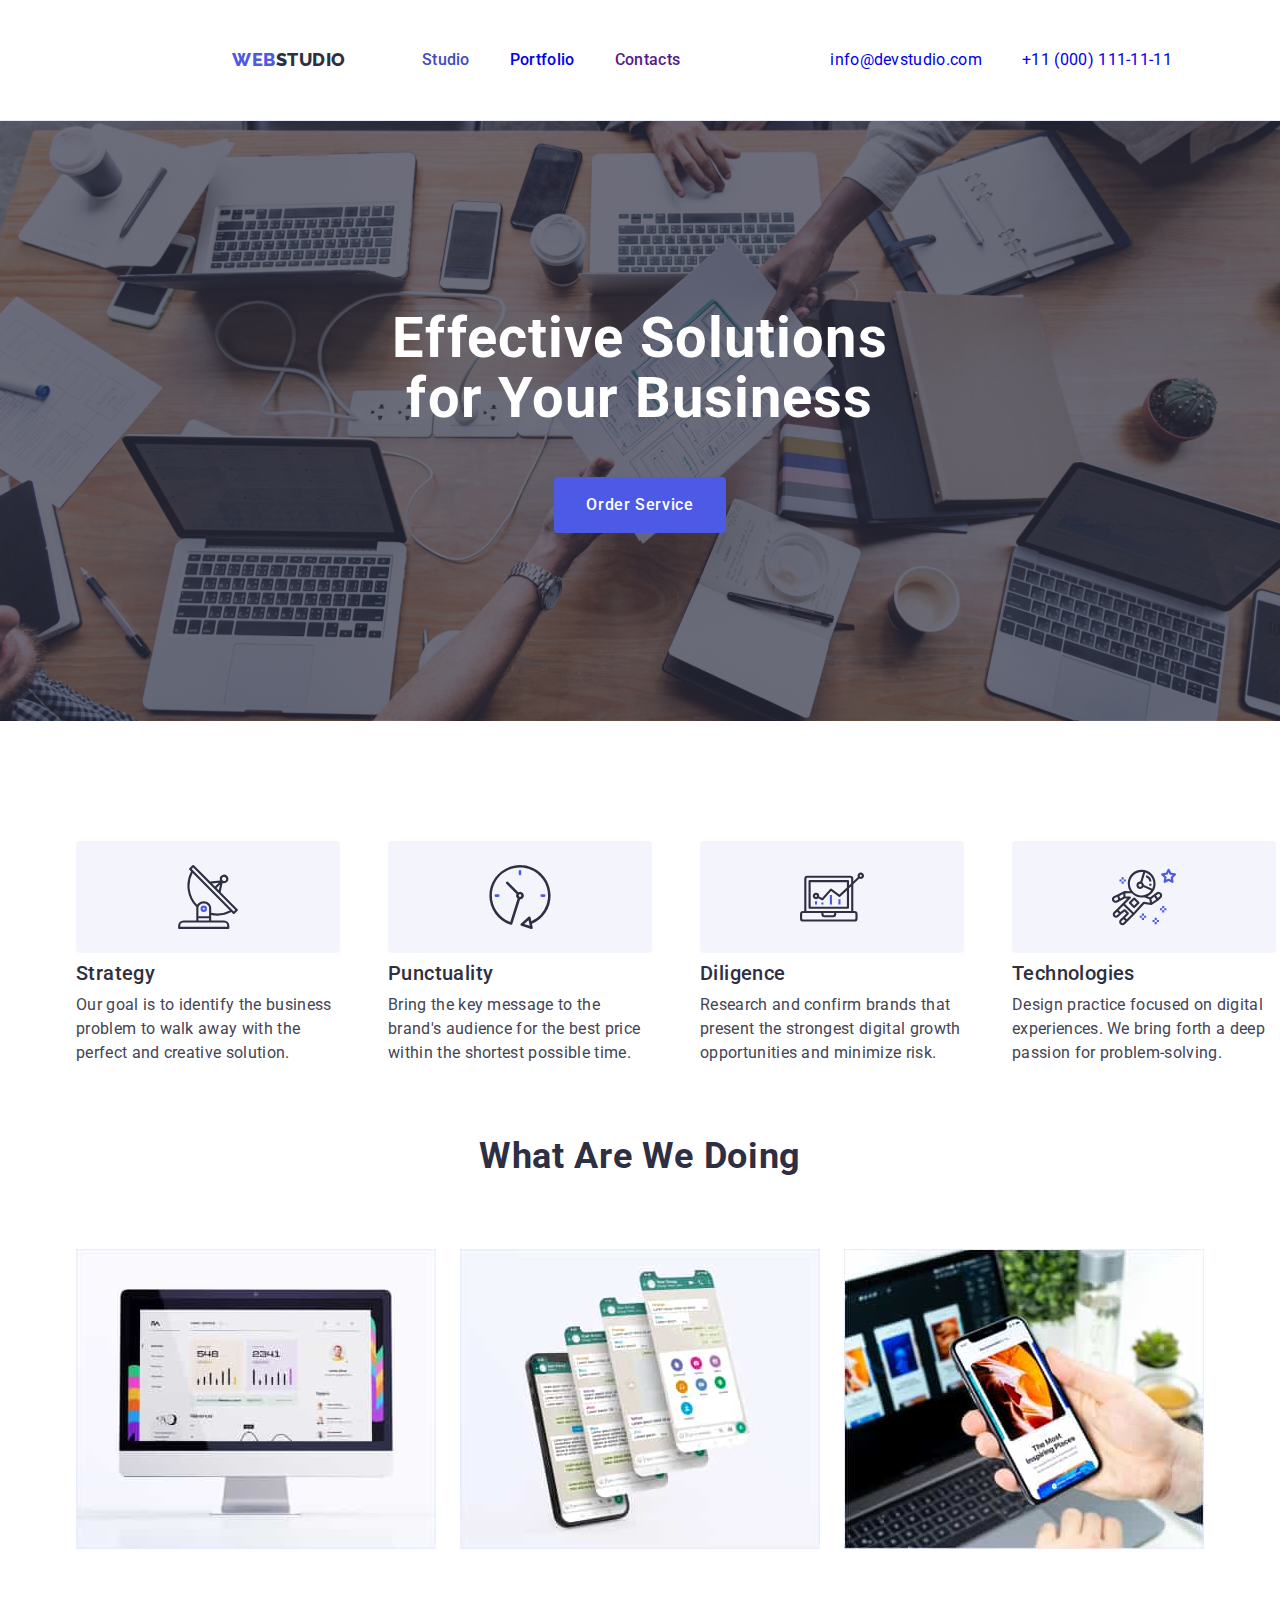
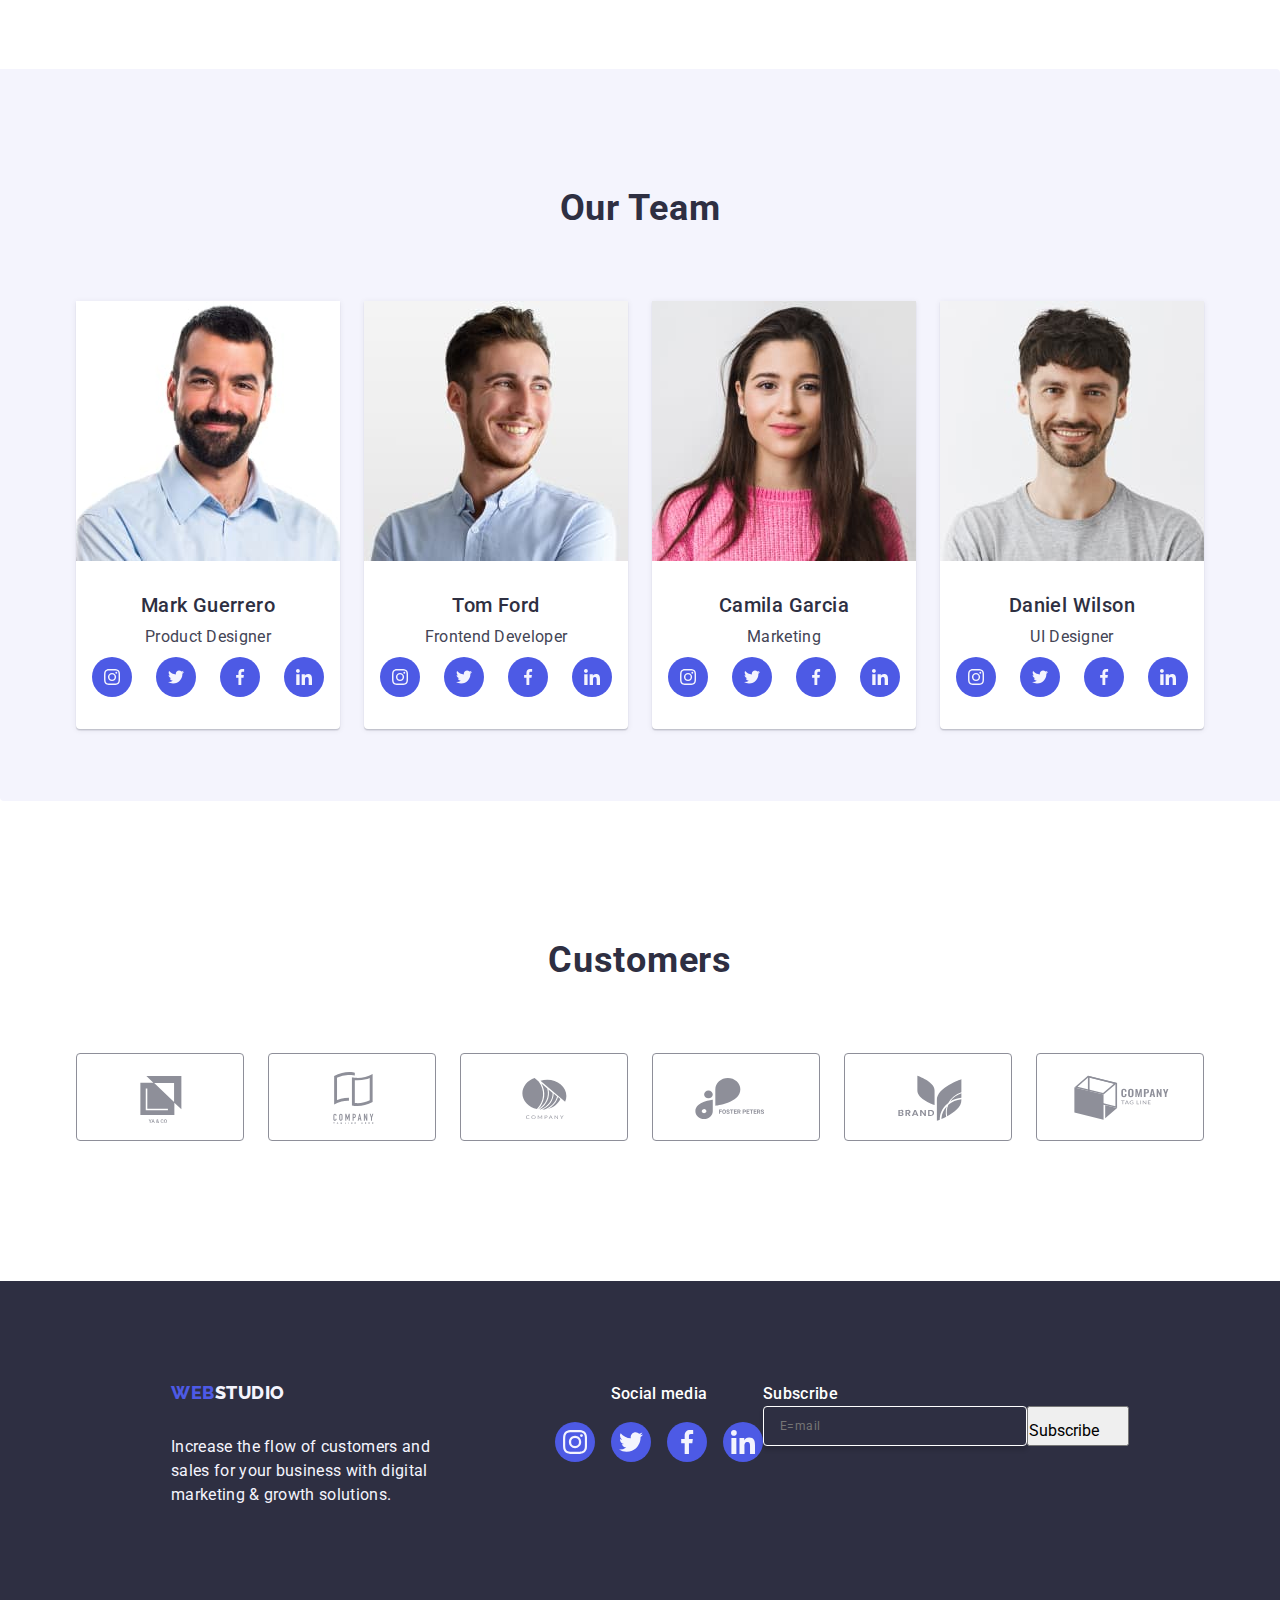
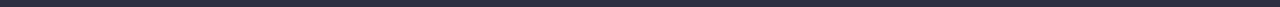
==== commit 0b81e0fc: "CSS styling updates" ====
--- a/index.html
+++ b/index.html
@@ -364,6 +364,19 @@
                         </li>
                     </ul>
                 </div>
+                <div class="subscribe-div">                    
+                    <p class="subscribe-title">Subscribe</p>
+                        <form class="subscribe-form">
+                            <label class="subscribe-label">
+                                <input class="subscribe-input" Name="subscribe" type="email" placeholder="E=mail"/>
+                            </label>
+                            <button type="submit" class="subscribe-button">Subscribe
+                                <svg class="subscribe-icon" width="24" height="24">
+                                <use href="./images/icons.svg#icon-Frame"></use>
+                                </svg>
+                            </button>
+                        </form>
+                </div>
             </div>
         </footer>
         <!--  do backdrop okna modalnego dodaj jako tekst: data-modal -->
@@ -374,6 +387,53 @@
                         <use href="./images/icons.svg#icon-close"></use>
                     </svg>
                 </button>
+                <p class="form-title">Leave your contacts and we will call you back</p>
+                <form>
+                    <div class="content-modal">
+                        <label class="label-modal" for="user-name">Name</label>
+                        <div class="data-field">
+                            <input class="input-field" type="text" name="user-name" id="user-name" required/>
+                            <svg class="modal-icon" width="18" height="24">
+                                <use href="./images/icons.svg#icon-person-black-18dp"></use>
+                            </svg>
+                        </div>
+                    </div>
+                    <div class="content-modal">
+                        <label class="label-modal" for="phone">Phone</label>
+                        <div class="data-field">
+                            <input class="input-field" type="tel" name="phone" id="phone" required />
+                            <svg class="modal-icon" width="18" height="24">
+                                <use href="./images/icons.svg#icon-phone"></use>
+                            </svg>
+                        </div>
+                    </div>
+                    <div class="content-modal">
+                        <label class="label-modal" for="email">Email</label>
+                        <div class="data-field">
+                            <input class="input-field" type="email" name="email" id="email" required />
+                            <svg class="modal-icon" width="18" height="24">
+                                <use href="./images/icons.svg#icon-email"></use>
+                            </svg>
+                        </div>
+                    </div>
+                    <div class="field-comment">
+                        <label class="label-modal" for="user-comment">Comment</label>
+                        <textarea id="user-comment" name="user-comment" placeholder="Text input" class="field-text"></textarea>
+                    </div>
+                    <div class="checkbox-field">
+                        <input type="checkbox" id="user-privacy" value="true" name="user-privacy" class="modal-check visually-hidden" required/>
+                        <label class="terms-conditions" for="user-privacy">
+                            <span class="accept-icon">
+                                <svg class="check-icon" width="10" height="8">
+                                    <use href="./images/icons.svg#icon-Vector"></use>
+                                </svg>
+                            </span>
+                            I accept the terms and conditions of the
+                            <a href="" class="privacy-policy">Privacy Policy</a>
+                        </label>
+                    </div>
+                    <button class="send-button" type="submit">Send</button>
+                </form>
             </div>
         </div>
                
--- a/css/styles.css
+++ b/css/styles.css
@@ -879,6 +879,7 @@
     box-shadow: 0px 1px 1px rgba(0, 0, 0, 0.14), 0px 1px 3px rgba(0, 0, 0, 0.12), 0px 2px 1px rgba(0, 0, 0, 0.2);
     border-radius: 4px;
     transition: transform 250ms cubic-bezier(0.4, 0, 0.2, 1);
+    padding: 72px 24px 24px 24px;
 }
 .close-btn {
     position: absolute;
@@ -900,10 +901,12 @@
     background-color: #404bbf;
     border: none;
     background-color: #404bbf;
+    fill:var(--white-color);
 }
 .close-btn:focus {
     background-color: #404bbf;
     border: none;
+    fill: var(--white-color);
 }
 
 .is-hidden {
@@ -981,13 +984,167 @@
 
 .svg-four {
     transition: fill 250ms cubic-bezier(0.4, 0, 0.2, 1);
-    fill: var(--grey-color)
-}
-.svg-four:hover,
-.svg-four:focus {
-    fill: var(--white-color);
 }
 
 .list-link-buttons {
     box-shadow: 250ms cubic-bezier(0.4, 0, 0.2, 1);
+}
+
+/* ============= FORMULARZ ========== */
+.form-title {
+    font-weight: 500;
+    font-size: 16px;
+    line-height: 1.5;
+    letter-spacing: 0.02em;
+    text-align: center;
+    color: var(--navyblue-color);
+    margin-bottom: 16px;
+}
+.content-modal {
+    margin-bottom: 8px;
+}
+.label-modal {
+    font-size: 12px;
+    line-height: 1.17;
+    letter-spacing: 0.04em;
+    color: var(--light-slate-color);
+    display: block;
+    margin-bottom: 4px;
+}
+/* ikonki podświetlały się razem z ramką */
+.label-modal:focus-within {
+    fill: #4D5AE5;
+}
+.data-field {
+    position: relative;
+}
+.input-field {
+    width: 100%;
+    height: 40px;
+    border: 1px solid rgba(46, 47, 66, 0.4);
+    border-radius: 4px;
+    background-color: transparent;
+    padding-left: 38px;
+    outline: transparent;
+    transition: border-color 250ms cubic-bezier(0.4, 0, 0.2, 1);
+}
+.input-field:focus {
+    border-color: #4D5AE5;
+    fill: #4D5AE5;
+}
+.modal-icon {
+    position: absolute;
+    left: 16px;
+    top: 50%;
+    transform: translateY(-50%);
+    fill: 250ms cubic-bezier(0.4, 0, 0.2, 1);
+}
+.modal-icon:focus-within {
+    fill: #4D5AE5;
+}
+.field-comment {
+    margin-bottom: 16px;
+}
+.field-text {
+    width: 100%;
+    height: 120px;
+    font-size: 12px;
+    line-height: 1.17;
+    letter-spacing: 0.04em;
+    color: rgba(46, 47, 66, 0.4);
+    border: 1px solid rgba(46, 47, 66, 0.4);
+    border-radius: 4px;
+    background-color: transparent;
+    padding: 8px 16px;
+    outline: transparent;
+    resize: none;
+    transition: border-color 250ms cubic-bezier(0.4, 0, 0.2, 1);
+}
+.field-text:focus {
+    border-color: #4D5AE5;
+}
+.checkbox-field {
+    margin-bottom: 24px;
+}
+.terms-conditions {
+    display: block;
+    font-size: 12px;
+    line-height: 1.17;
+    letter-spacing: 0.04em;
+    color:var(--light-slate-color);
+}
+.accept-icon {
+    width: 16px;
+    height: 16px;
+    border: 1px solid rgba(46, 47, 66, 0.4);
+    border-radius: 2px;
+    transition: background-color 250ms cubic-bezier(0.4, 0, 0.2, 1), border 250ms cubic-bezier(0.4, 0, 0.2, 1), fill 250ms cubic-bezier(0.4, 0, 0.2, 1);
+    display: inline-flex;
+    align-items: center;
+    justify-content: center;
+    fill: transparent;
+}
+
+.modal-check:checked + .terms-conditions .accept-icon {
+    background-color: var(--ocean-color);
+    border: none;
+    fill: #F4F4FD;
+}
+
+.privacy-policy {
+    color: #4d5ae5;
+}
+.send-button {
+    display: block;
+    min-width: 169px;
+    height: 56px;
+    font-weight: 500;
+    line-height: 1.5;
+    letter-spacing: 0.04em;
+    color: var(--white-color);
+    cursor: pointer;
+    background-color: #4D5AE5;
+    border: none;
+    border-radius: 4px;
+    font-weight: 500;
+    font-size: 16px;
+    line-height: 1.5;
+    letter-spacing: 0.04em;
+    cursor: pointer;
+    margin:auto;
+}
+
+/* Formularz Subscripe Footer */
+.subscribe-title {
+    font-weight: 500;
+    font-size: 16px;
+    line-height: 1.5;
+    letter-spacing: 0.02em;
+    color: var(--white-color);
+}
+
+.subscribe-form {
+    display: flex;
+    gap: 24px 0;
+}
+.subscribe-label {
+    display: inline-flex;
+}
+.subscribe-input {
+    display: flex;
+    border-radius: 4px;
+    border: 1px solid var(--white-color);
+    box-shadow: 0px 4px 4px 0px rgba(0, 0, 0, 0.15);
+    width: 264px;
+    height: 40px;
+    flex-shrink: 0;
+    background-color: transparent;
+    color:var(--white-color);
+    font-family: Roboto;
+    font-size: 12px;
+    font-style: normal;
+    font-weight: 400;
+    line-height: 1.5;
+    letter-spacing: 0.04em;
+    padding-left: 16px;
 }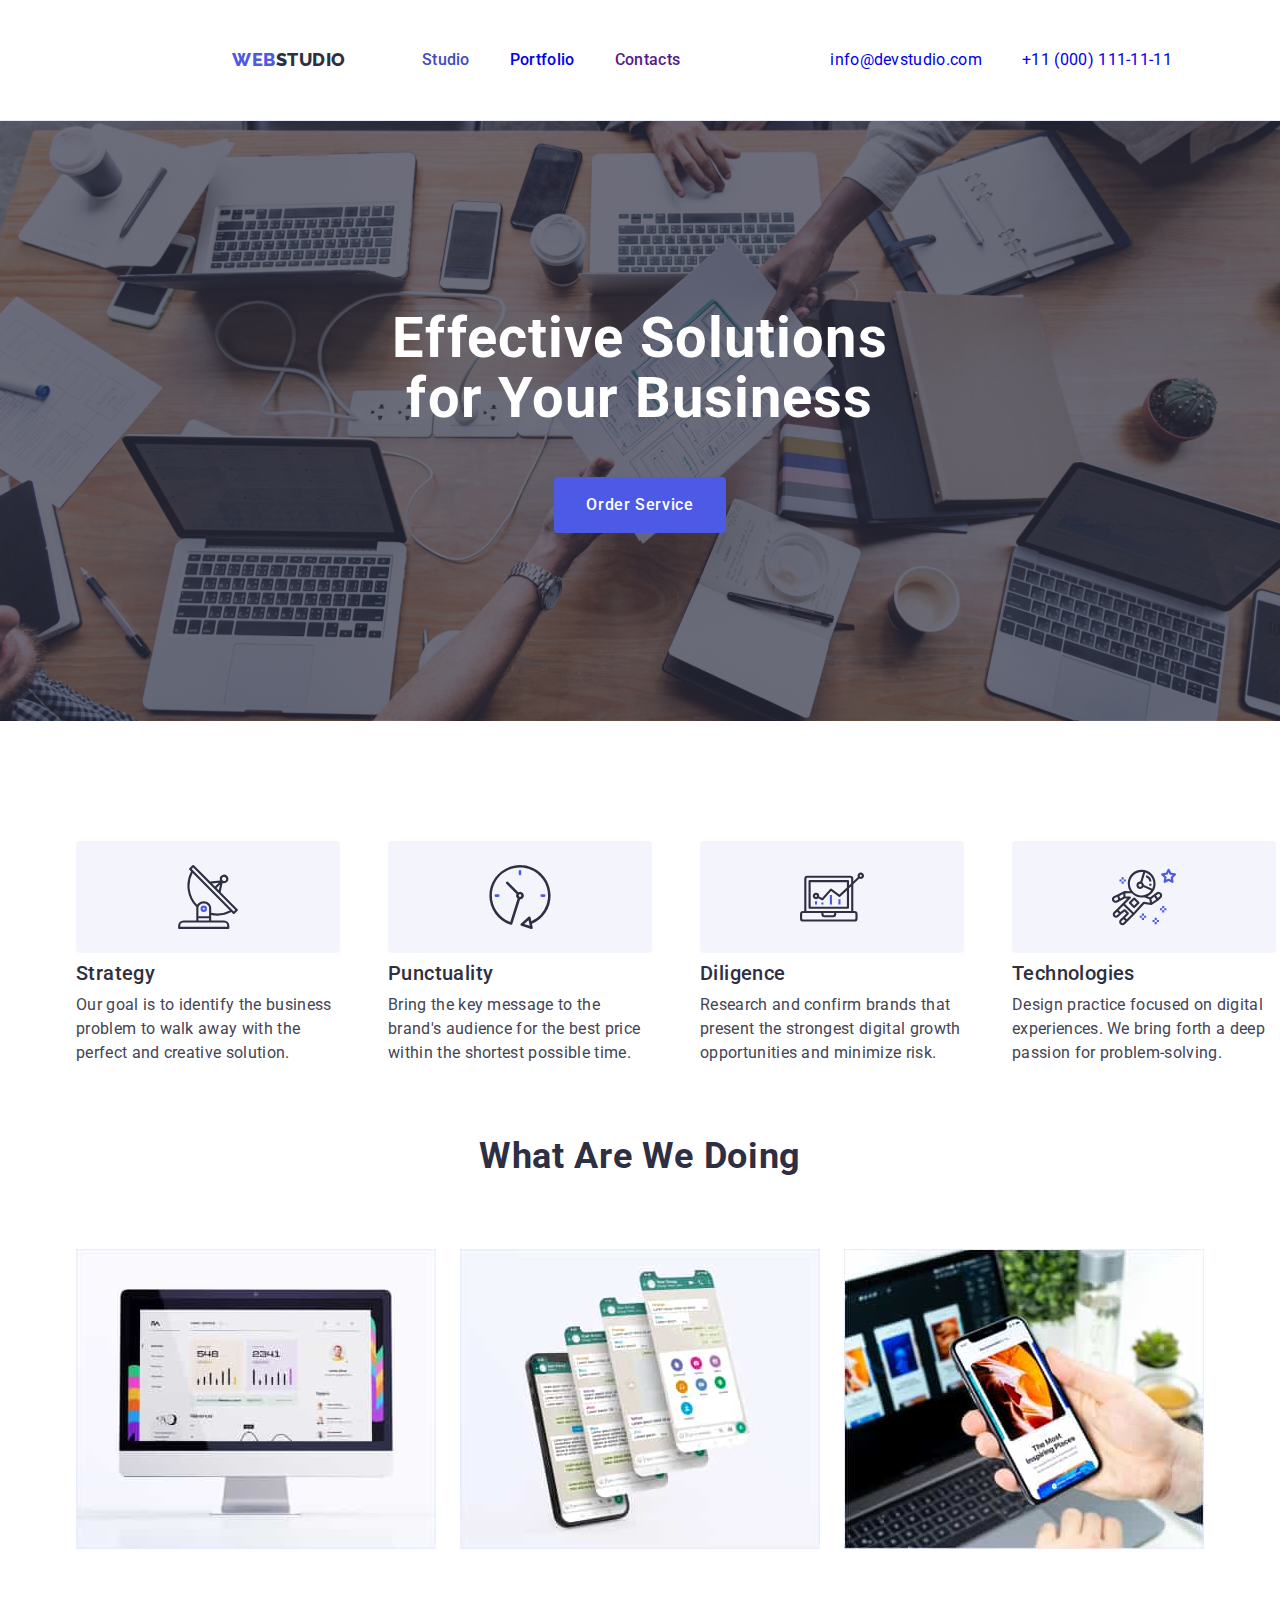
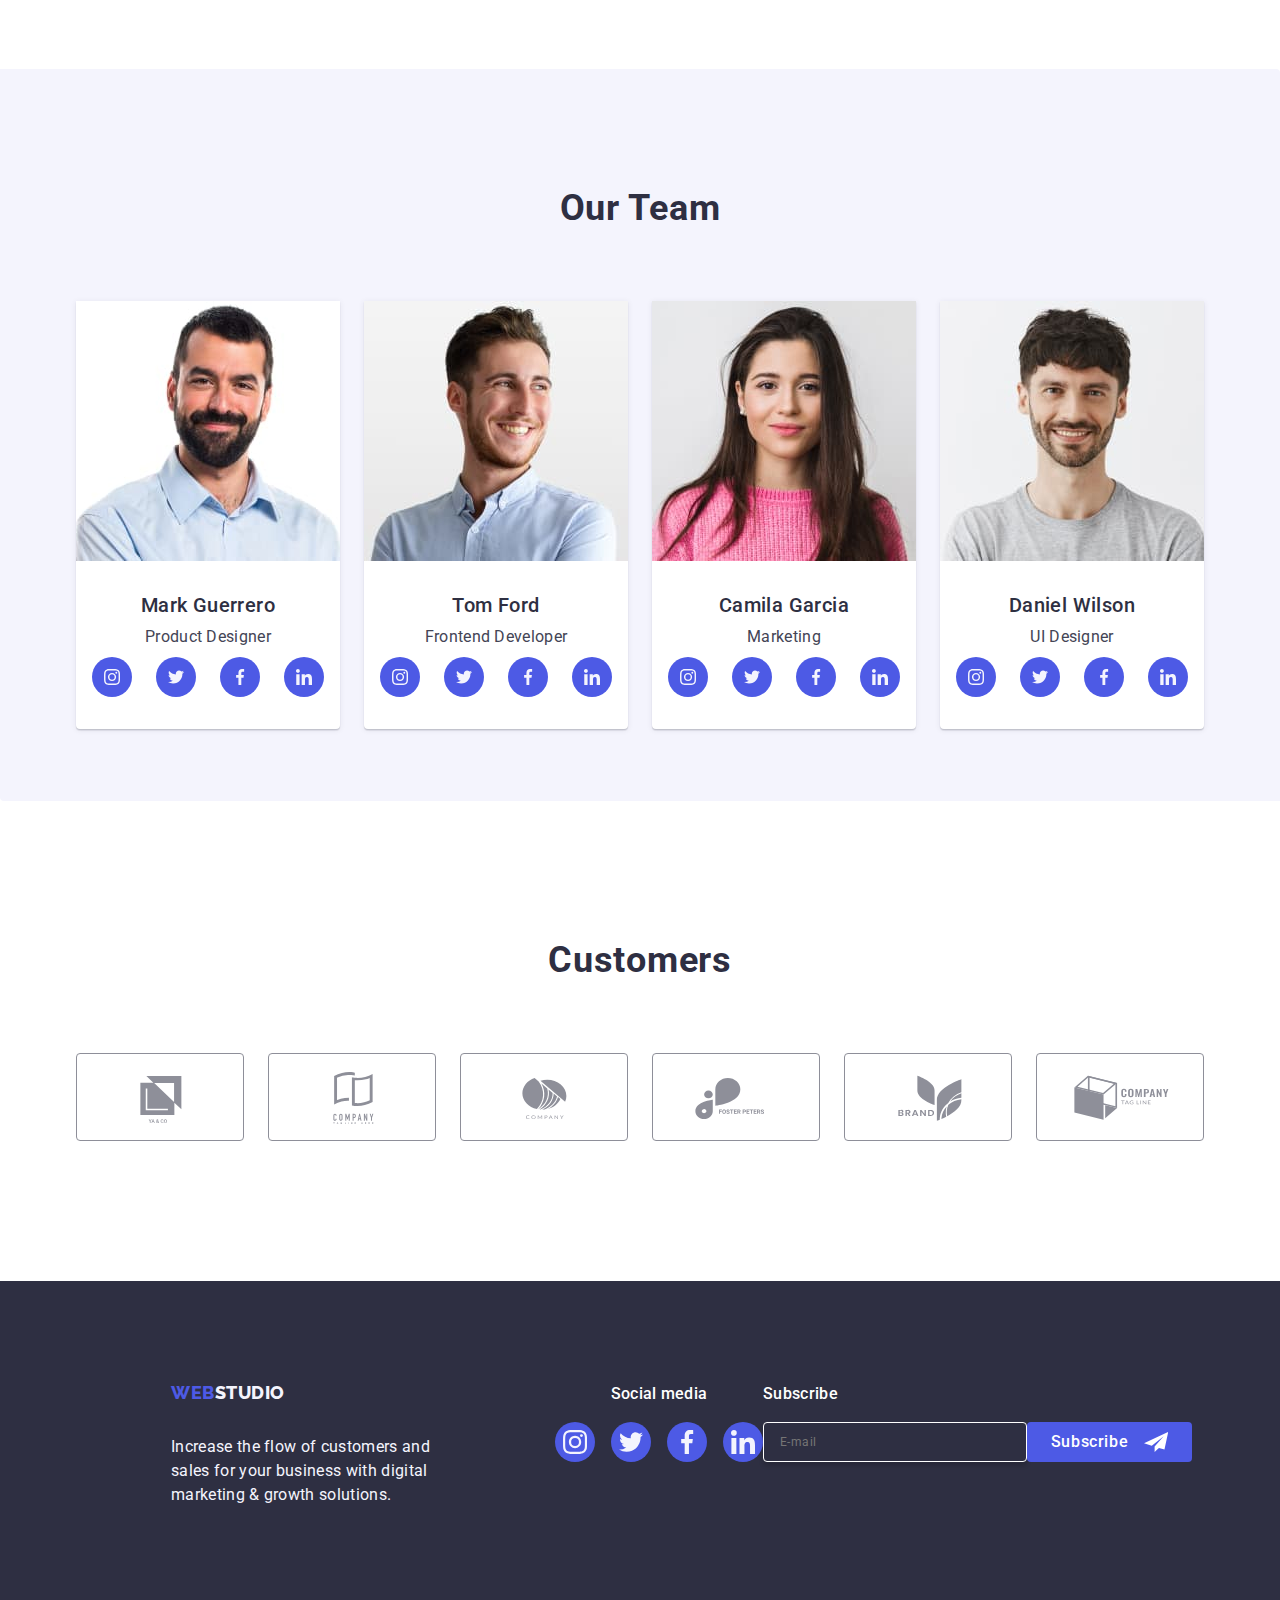
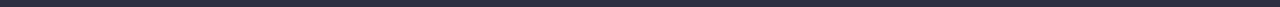
==== commit c2e368ff: "CSS HTML changes" ====
--- a/index.html
+++ b/index.html
@@ -368,11 +368,11 @@
                     <p class="subscribe-title">Subscribe</p>
                         <form class="subscribe-form">
                             <label class="subscribe-label">
-                                <input class="subscribe-input" Name="subscribe" type="email" placeholder="E=mail"/>
+                                <input class="subscribe-input" Name="subscribe" type="email" placeholder="E-mail"/>
                             </label>
                             <button type="submit" class="subscribe-button">Subscribe
                                 <svg class="subscribe-icon" width="24" height="24">
-                                <use href="./images/icons.svg#icon-Frame"></use>
+                                <use href="./images/icons.svg#icon-send"></use>
                                 </svg>
                             </button>
                         </form>
--- a/css/styles.css
+++ b/css/styles.css
@@ -1037,7 +1037,7 @@
     left: 16px;
     top: 50%;
     transform: translateY(-50%);
-    fill: 250ms cubic-bezier(0.4, 0, 0.2, 1);
+    fill: 250ms cubic-bezier (0.4, 0, 0.2, 1);
 }
 .modal-icon:focus-within {
     fill: #4D5AE5;
@@ -1121,6 +1121,7 @@
     line-height: 1.5;
     letter-spacing: 0.02em;
     color: var(--white-color);
+    margin-bottom: 16px;
 }
 
 .subscribe-form {
@@ -1147,4 +1148,22 @@
     line-height: 1.5;
     letter-spacing: 0.04em;
     padding-left: 16px;
-}+    gap: 24px;
+}
+.subscribe-button {
+    min-width: 165px;
+    display: flex;
+    justify-content: center;
+    align-items: center;
+    font-weight: 500;
+    line-height: 1.5;
+    letter-spacing: 0.04em;
+    color: var(--white-color);
+    cursor: pointer;
+    background-color: #4D5AE5;
+    border: none;
+    border-radius: 4px;
+}
+.subscribe-icon {
+    margin-left: 16px;
+}
